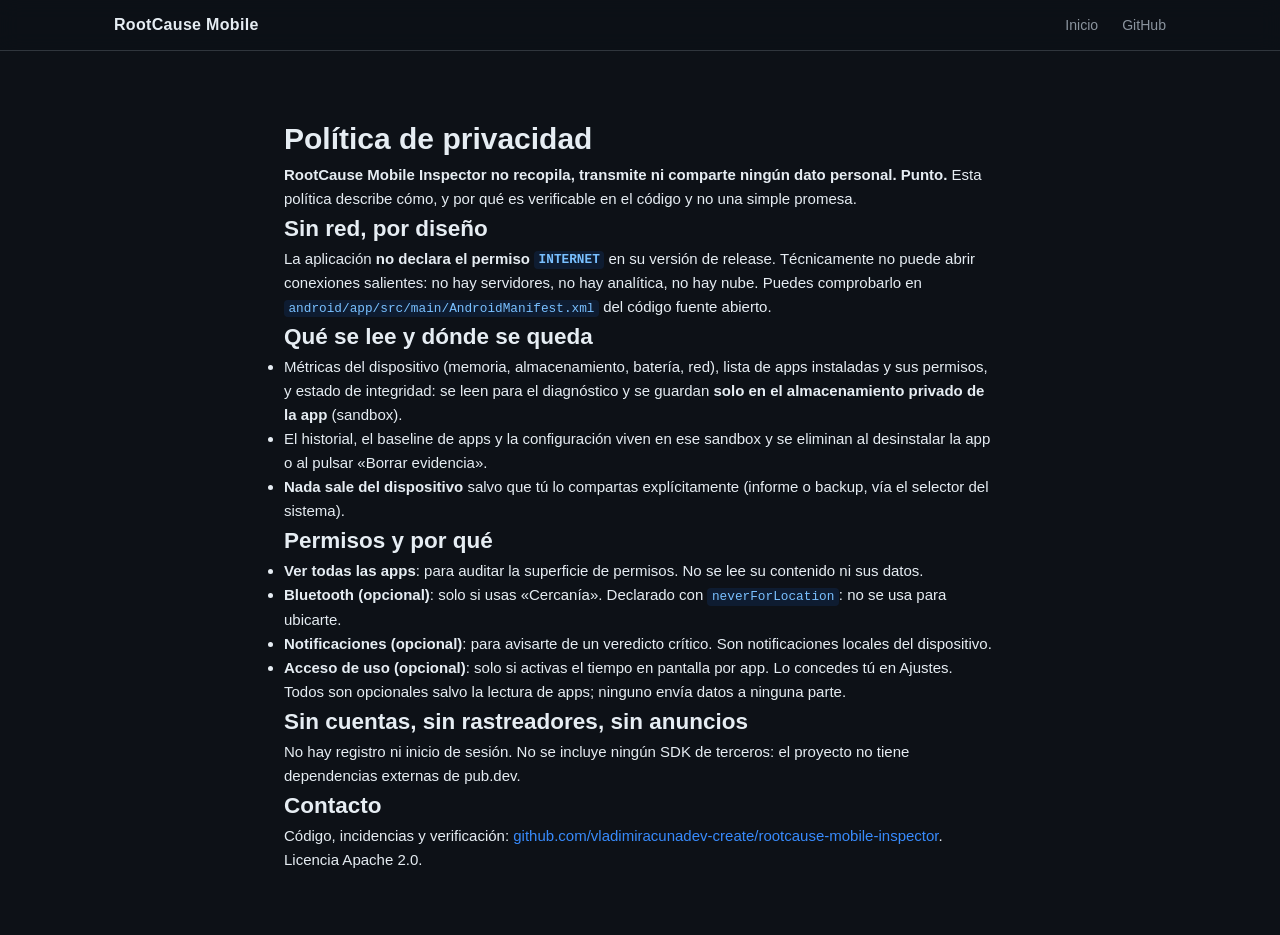
==== landing/privacidad.html @ e5804fc0 "v0.5.0: evidencia de verdad — cadena de hashes, informe, backup y robustez El salto de "sensor con f" ====
<!DOCTYPE html>
<html lang="es">

<head>
  <meta charset="UTF-8" />
  <meta name="viewport" content="width=device-width, initial-scale=1.0" />
  <meta name="description"
    content="Política de privacidad de RootCause Mobile Inspector: cero telemetría, sin permiso de INTERNET, evidencia solo local. Verificable en el código." />
  <title>Privacidad — RootCause Mobile Inspector</title>
  <link rel="icon" type="image/svg+xml" href="assets/favicon.svg" />
  <link rel="stylesheet" href="assets/style.css" />
</head>

<body>
  <header class="nav">
    <div class="nav-inner">
      <span class="nav-logo">RootCause Mobile</span>
      <nav class="nav-links">
        <a href="index.html">Inicio</a>
        <a href="https://github.com/vladimiracunadev-create/rootcause-mobile-inspector">GitHub</a>
      </nav>
    </div>
  </header>

  <main class="section" style="max-width: 760px; margin: 0 auto;">
    <h1>Política de privacidad</h1>
    <p><strong>RootCause Mobile Inspector no recopila, transmite ni comparte
      ningún dato personal. Punto.</strong> Esta política describe cómo, y
      por qué es verificable en el código y no una simple promesa.</p>

    <h2>Sin red, por diseño</h2>
    <p>La aplicación <strong>no declara el permiso <code>INTERNET</code></strong>
      en su versión de release. Técnicamente no puede abrir conexiones
      salientes: no hay servidores, no hay analítica, no hay nube. Puedes
      comprobarlo en
      <code>android/app/src/main/AndroidManifest.xml</code> del código
      fuente abierto.</p>

    <h2>Qué se lee y dónde se queda</h2>
    <ul>
      <li>Métricas del dispositivo (memoria, almacenamiento, batería, red),
        lista de apps instaladas y sus permisos, y estado de integridad:
        se leen para el diagnóstico y se guardan <strong>solo en el
        almacenamiento privado de la app</strong> (sandbox).</li>
      <li>El historial, el baseline de apps y la configuración viven en ese
        sandbox y se eliminan al desinstalar la app o al pulsar «Borrar
        evidencia».</li>
      <li><strong>Nada sale del dispositivo</strong> salvo que tú lo
        compartas explícitamente (informe o backup, vía el selector del
        sistema).</li>
    </ul>

    <h2>Permisos y por qué</h2>
    <ul>
      <li><strong>Ver todas las apps</strong>: para auditar la superficie
        de permisos. No se lee su contenido ni sus datos.</li>
      <li><strong>Bluetooth (opcional)</strong>: solo si usas «Cercanía».
        Declarado con <code>neverForLocation</code>: no se usa para
        ubicarte.</li>
      <li><strong>Notificaciones (opcional)</strong>: para avisarte de un
        veredicto crítico. Son notificaciones locales del dispositivo.</li>
      <li><strong>Acceso de uso (opcional)</strong>: solo si activas el
        tiempo en pantalla por app. Lo concedes tú en Ajustes.</li>
    </ul>
    <p>Todos son opcionales salvo la lectura de apps; ninguno envía datos a
      ninguna parte.</p>

    <h2>Sin cuentas, sin rastreadores, sin anuncios</h2>
    <p>No hay registro ni inicio de sesión. No se incluye ningún SDK de
      terceros: el proyecto no tiene dependencias externas de pub.dev.</p>

    <h2>Contacto</h2>
    <p>Código, incidencias y verificación:
      <a href="https://github.com/vladimiracunadev-create/rootcause-mobile-inspector">github.com/vladimiracunadev-create/rootcause-mobile-inspector</a>.
      Licencia Apache 2.0.</p>
  </main>
</body>

</html>
---- landing/assets/style.css ----
/* ═══════════════════════════════════════════════════════════
   RootCause Windows Inspector — Landing Page
   Dark theme. Monospace accents. No dependencies.
   ═══════════════════════════════════════════════════════════ */

*, *::before, *::after { box-sizing: border-box; margin: 0; padding: 0; }

:root {
  --bg:       #0d1117;
  --bg-alt:   #161b22;
  --bg-card:  #1e2530;
  --border:   #30363d;
  --accent:   #1f6feb;
  --accent-h: #388bfd;
  --green:    #3fb950;
  --yellow:   #d29922;
  --red:      #f85149;
  --txt:      #e6edf3;
  --txt-sec:  #8b949e;
  --txt-mut:  #484f58;
  --mono:     'Cascadia Code', 'Fira Code', 'Consolas', monospace;
  --sans:     -apple-system, BlinkMacSystemFont, 'Segoe UI', Helvetica, Arial, sans-serif;
  --radius:   8px;
  --shadow:   0 4px 24px rgba(0,0,0,.45);
}

html { scroll-behavior: smooth; }

body {
  background: var(--bg);
  color: var(--txt);
  font-family: var(--sans);
  font-size: 15px;
  line-height: 1.6;
  -webkit-font-smoothing: antialiased;
}

a { color: var(--accent-h); text-decoration: none; }
a:hover { text-decoration: underline; }

code {
  font-family: var(--mono);
  font-size: .85em;
  background: rgba(31,111,235,.12);
  color: #79c0ff;
  padding: .1em .35em;
  border-radius: 4px;
}

pre {
  font-family: var(--mono);
  font-size: .82em;
  line-height: 1.55;
  overflow-x: auto;
}

pre code {
  background: none;
  color: inherit;
  padding: 0;
  font-size: inherit;
}

/* ── nav ──────────────────────────────────────────────── */
.nav {
  position: sticky;
  top: 0;
  z-index: 100;
  background: rgba(13,17,23,.92);
  backdrop-filter: blur(10px);
  border-bottom: 1px solid var(--border);
}

.nav-inner {
  max-width: 1100px;
  margin: 0 auto;
  padding: .75rem 1.5rem;
  display: flex;
  align-items: center;
  justify-content: space-between;
  gap: 1rem;
}

.nav-logo {
  display: flex;
  align-items: center;
  gap: .45rem;
  font-weight: 700;
  font-size: 1rem;
  color: var(--txt);
  letter-spacing: .02em;
  white-space: nowrap;
}

.nav-links {
  display: flex;
  align-items: center;
  gap: 1.5rem;
  flex-wrap: wrap;
}

.nav-links a {
  color: var(--txt-sec);
  font-size: .88rem;
  font-weight: 500;
  transition: color .15s;
}
.nav-links a:hover { color: var(--txt); text-decoration: none; }

.btn-nav {
  background: var(--accent);
  color: #fff !important;
  padding: .35rem .9rem;
  border-radius: 6px;
  font-size: .85rem;
  transition: background .15s;
}
.btn-nav:hover { background: var(--accent-h) !important; text-decoration: none !important; }

/* ── hero ─────────────────────────────────────────────── */
.hero {
  background: var(--bg);
  padding: 4rem 1.5rem 3rem;
  text-align: center;
  border-bottom: 1px solid var(--border);
}

.hero-inner { max-width: 900px; margin: 0 auto; }

.ascii-block {
  display: inline-block;
  text-align: left;
  margin-bottom: 1.75rem;
  overflow-x: auto;
  max-width: 100%;
}

.ascii-block pre {
  color: var(--accent-h);
  font-family: var(--mono);
  font-size: clamp(.45rem, 1.1vw, .72rem);
  line-height: 1.35;
  white-space: pre;
}

.hero-sub {
  font-size: 1.15rem;
  color: var(--txt-sec);
  margin-bottom: 1.5rem;
  line-height: 1.7;
}
.hero-sub strong { color: var(--txt); }

.badges {
  display: flex;
  flex-wrap: wrap;
  justify-content: center;
  gap: .4rem;
  margin-bottom: 1.75rem;
}
.badges img { height: 20px; }

.hero-cta {
  display: flex;
  flex-wrap: wrap;
  gap: .75rem;
  justify-content: center;
  margin-bottom: 1.25rem;
}

.btn-primary {
  background: var(--accent);
  color: #fff;
  padding: .65rem 1.6rem;
  border-radius: 8px;
  font-weight: 600;
  font-size: 1rem;
  transition: background .15s, transform .1s;
  box-shadow: 0 2px 12px rgba(31,111,235,.35);
}
.btn-primary:hover { background: var(--accent-h); text-decoration: none; transform: translateY(-1px); }

.btn-ghost {
  border: 1px solid var(--border);
  color: var(--txt-sec);
  padding: .65rem 1.6rem;
  border-radius: 8px;
  font-weight: 500;
  font-size: 1rem;
  transition: border-color .15s, color .15s;
}
.btn-ghost:hover { border-color: var(--accent); color: var(--txt); text-decoration: none; }

.hero-tagline {
  color: var(--txt-mut);
  font-size: .9rem;
}

/* ── layout ───────────────────────────────────────────── */
.section        { padding: 4rem 1.5rem; }
.section-alt    { background: var(--bg-alt); }

.container      { max-width: 1100px; margin: 0 auto; }

.section-title {
  font-size: 1.65rem;
  font-weight: 700;
  margin-bottom: .6rem;
  color: var(--txt);
}
.section-sub {
  color: var(--txt-sec);
  margin-bottom: 2.5rem;
  font-size: .97rem;
}

/* ── feature grid ─────────────────────────────────────── */
.feature-grid {
  display: grid;
  grid-template-columns: repeat(auto-fill, minmax(270px, 1fr));
  gap: 1.25rem;
}

.feature-card {
  background: var(--bg-card);
  border: 1px solid var(--border);
  border-radius: var(--radius);
  padding: 1.4rem;
  transition: border-color .2s, transform .15s;
}
.feature-card:hover { border-color: var(--accent); transform: translateY(-2px); }

.feature-icon { font-size: 1.6rem; margin-bottom: .6rem; }

.feature-card h3 {
  font-size: .97rem;
  font-weight: 700;
  margin-bottom: .4rem;
  color: var(--txt);
}
.feature-card p { font-size: .88rem; color: var(--txt-sec); }

/* ── table ────────────────────────────────────────────── */
.table-wrap { overflow-x: auto; }

table {
  width: 100%;
  border-collapse: collapse;
  font-size: .88rem;
}
th {
  background: var(--bg-card);
  color: var(--txt-sec);
  text-align: left;
  padding: .65rem 1rem;
  border-bottom: 2px solid var(--border);
  font-weight: 600;
}
td {
  padding: .6rem 1rem;
  border-bottom: 1px solid var(--border);
  color: var(--txt-sec);
  vertical-align: top;
}
tr:hover td { background: rgba(255,255,255,.025); }
td:first-child code { color: var(--txt); }

/* ── requirements ─────────────────────────────────────── */
.req-grid {
  display: grid;
  grid-template-columns: repeat(auto-fill, minmax(280px, 1fr));
  gap: 1.25rem;
}

.req-card {
  background: var(--bg-card);
  border: 1px solid var(--border);
  border-radius: var(--radius);
  padding: 1.4rem;
}
.req-card h3 { font-size: .97rem; font-weight: 700; margin-bottom: .75rem; color: var(--txt); }
.req-card ul  { list-style: none; }
.req-card li  { padding: .3rem 0; font-size: .88rem; color: var(--txt-sec); }
.req-card li::before { content: '▸ '; color: var(--accent); }

/* ── install ──────────────────────────────────────────── */
.install-tabs { display: flex; flex-direction: column; gap: 1.5rem; }

.install-block {
  background: var(--bg-card);
  border: 1px solid var(--border);
  border-radius: var(--radius);
  padding: 1.5rem;
}
.install-block h3 { font-size: .97rem; font-weight: 700; margin-bottom: .9rem; color: var(--txt); }

.install-block pre {
  background: #010409;
  border: 1px solid var(--border);
  border-radius: 6px;
  padding: 1rem 1.2rem;
  color: var(--txt-sec);
  margin-bottom: .75rem;
}
.install-block .shell { color: #79c0ff; }
.install-note { font-size: .83rem; color: var(--txt-mut); }

/* ── cli ──────────────────────────────────────────────── */
.cli-grid {
  display: grid;
  grid-template-columns: repeat(auto-fill, minmax(310px, 1fr));
  gap: .75rem;
  margin-bottom: 2.5rem;
}

.cli-entry {
  display: flex;
  flex-direction: column;
  gap: .25rem;
  background: var(--bg-card);
  border: 1px solid var(--border);
  border-radius: var(--radius);
  padding: .9rem 1rem;
}
.cli-entry code { font-size: .82rem; color: #79c0ff; background: none; padding: 0; }
.cli-entry span { font-size: .83rem; color: var(--txt-sec); }

.terminal-demo {
  background: #010409;
  border: 1px solid var(--border);
  border-radius: var(--radius);
  padding: 1.25rem 1.5rem;
  overflow-x: auto;
}
.terminal-demo pre { color: var(--txt-sec); font-size: .82rem; }
.t-prompt { color: var(--green); font-weight: 700; }
.t-box    { color: #79c0ff; }

/* ── keyboard ─────────────────────────────────────────── */
.kbd-grid {
  display: grid;
  grid-template-columns: repeat(auto-fill, minmax(240px, 1fr));
  gap: .75rem;
}
.kbd-entry {
  display: flex;
  align-items: center;
  gap: .6rem;
  background: var(--bg-card);
  border: 1px solid var(--border);
  border-radius: var(--radius);
  padding: .7rem 1rem;
  font-size: .88rem;
}
.kbd-entry span { color: var(--txt-sec); }

kbd {
  display: inline-block;
  background: var(--bg-alt);
  border: 1px solid var(--border);
  border-bottom: 2px solid var(--border);
  border-radius: 4px;
  padding: .1em .45em;
  font-family: var(--mono);
  font-size: .78em;
  color: var(--txt);
  white-space: nowrap;
}

/* ── download ─────────────────────────────────────────── */
.download-section { text-align: center; }

.download-grid {
  display: grid;
  grid-template-columns: repeat(auto-fill, minmax(260px, 1fr));
  gap: 1.25rem;
  margin-bottom: 1.5rem;
  text-align: left;
}

.download-card {
  background: var(--bg-card);
  border: 1px solid var(--border);
  border-radius: var(--radius);
  padding: 1.5rem;
  position: relative;
  display: flex;
  flex-direction: column;
  gap: .75rem;
}
.download-card.primary { border-color: var(--accent); }

.dl-badge {
  position: absolute;
  top: -1px; right: 1rem;
  background: var(--accent);
  color: #fff;
  font-size: .72rem;
  font-weight: 700;
  padding: .2em .7em;
  border-radius: 0 0 6px 6px;
  letter-spacing: .04em;
  text-transform: uppercase;
}

.download-card h3 { font-size: .97rem; font-weight: 700; color: var(--txt); }
.download-card p  { font-size: .87rem; color: var(--txt-sec); flex: 1; }
.dl-meta          { font-size: .78rem; color: var(--txt-mut) !important; }

.btn-download {
  display: inline-block;
  background: var(--accent);
  color: #fff;
  padding: .55rem 1.2rem;
  border-radius: 6px;
  font-weight: 600;
  font-size: .88rem;
  text-align: center;
  transition: background .15s;
}
.btn-download:hover { background: var(--accent-h); text-decoration: none; }

.btn-download-ghost {
  display: inline-block;
  border: 1px solid var(--border);
  color: var(--txt-sec);
  padding: .55rem 1.2rem;
  border-radius: 6px;
  font-size: .88rem;
  text-align: center;
  transition: border-color .15s, color .15s;
}
.btn-download-ghost:hover { border-color: var(--accent); color: var(--txt); text-decoration: none; }

.download-note {
  font-size: .83rem;
  color: var(--txt-mut);
  max-width: 600px;
  margin: 0 auto;
}

/* ── footer ───────────────────────────────────────────── */
.footer {
  background: var(--bg-alt);
  border-top: 1px solid var(--border);
  padding: 3rem 1.5rem 1.5rem;
}

.footer-inner {
  display: grid;
  grid-template-columns: 2fr 1fr 1fr;
  gap: 2rem;
  margin-bottom: 2rem;
}

.footer-col p   { font-size: .85rem; color: var(--txt-sec); margin-top: .6rem; line-height: 1.7; }
.footer-col h4  { font-size: .88rem; font-weight: 700; color: var(--txt); margin-bottom: .75rem; }
.footer-col ul  { list-style: none; }
.footer-col li  { margin-bottom: .4rem; }
.footer-col li a { font-size: .85rem; color: var(--txt-sec); }
.footer-col li a:hover { color: var(--accent-h); }

.footer-bottom {
  border-top: 1px solid var(--border);
  padding-top: 1.25rem;
  text-align: center;
}
.footer-bottom p { font-size: .8rem; color: var(--txt-mut); }
.footer-bottom a { color: var(--txt-sec); }

/* ── responsive ───────────────────────────────────────── */
@media (max-width: 700px) {
  .nav-links { gap: .9rem; }
  .nav-links a:not(.btn-nav) { display: none; }
  .hero { padding: 2.5rem 1rem 2rem; }
  .ascii-block pre { font-size: .38rem; }
  .footer-inner { grid-template-columns: 1fr; gap: 1.5rem; }
  .section { padding: 2.5rem 1rem; }
}
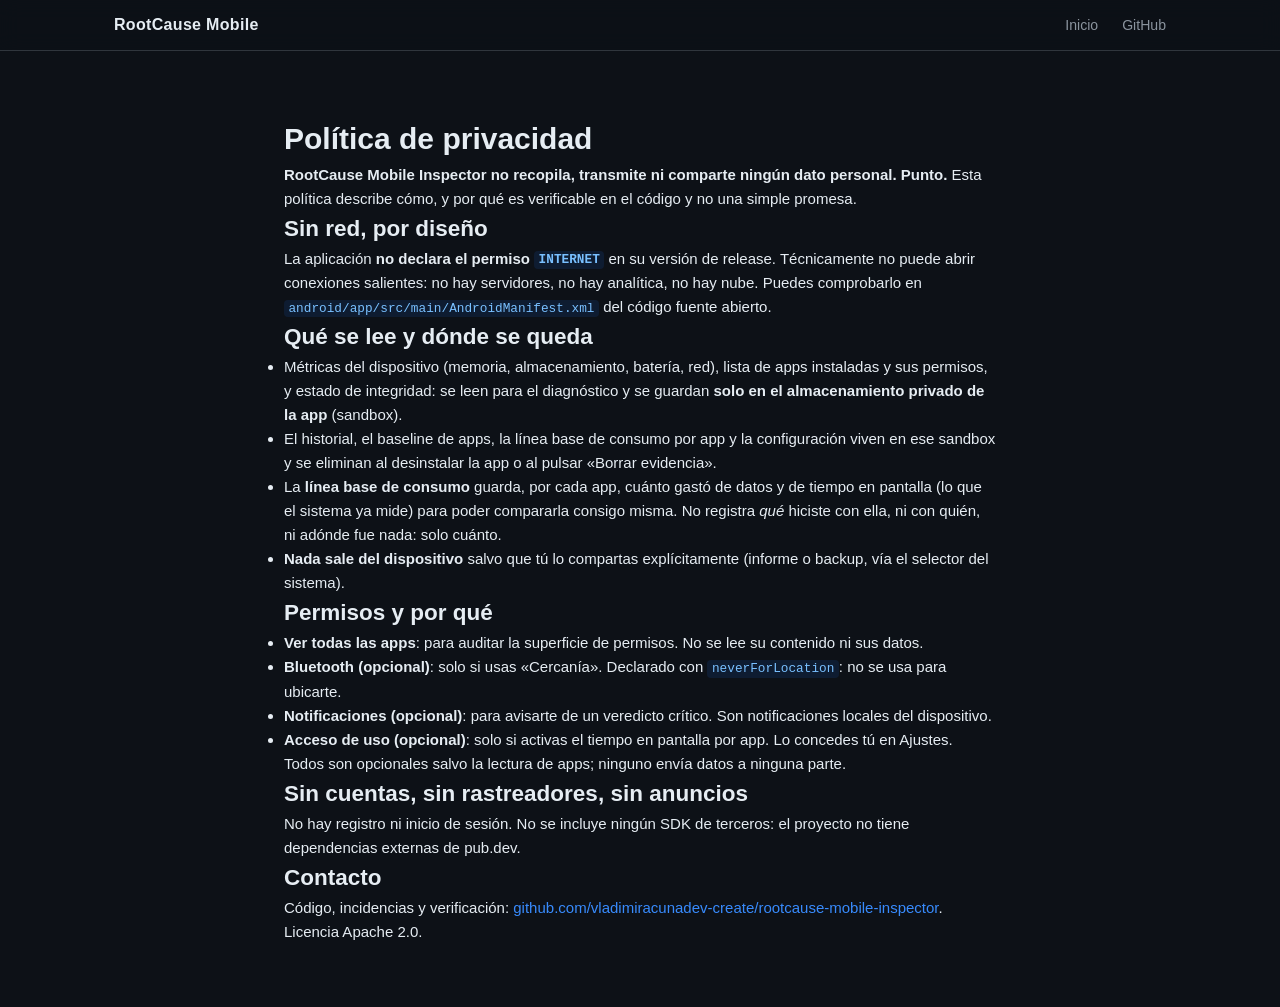
==== commit bba631d7: "Coherencia: LICENSE verbatim, landing al día y About de GitHub El LICENSE no era Apache 2.0 El archi" ====
--- a/landing/privacidad.html
+++ b/landing/privacidad.html
@@ -42,9 +42,13 @@
         lista de apps instaladas y sus permisos, y estado de integridad:
         se leen para el diagnóstico y se guardan <strong>solo en el
         almacenamiento privado de la app</strong> (sandbox).</li>
-      <li>El historial, el baseline de apps y la configuración viven en ese
-        sandbox y se eliminan al desinstalar la app o al pulsar «Borrar
-        evidencia».</li>
+      <li>El historial, el baseline de apps, la línea base de consumo por app
+        y la configuración viven en ese sandbox y se eliminan al desinstalar
+        la app o al pulsar «Borrar evidencia».</li>
+      <li>La <strong>línea base de consumo</strong> guarda, por cada app, cuánto
+        gastó de datos y de tiempo en pantalla (lo que el sistema ya mide) para
+        poder compararla consigo misma. No registra <em>qué</em> hiciste con
+        ella, ni con quién, ni adónde fue nada: solo cuánto.</li>
       <li><strong>Nada sale del dispositivo</strong> salvo que tú lo
         compartas explícitamente (informe o backup, vía el selector del
         sistema).</li>
